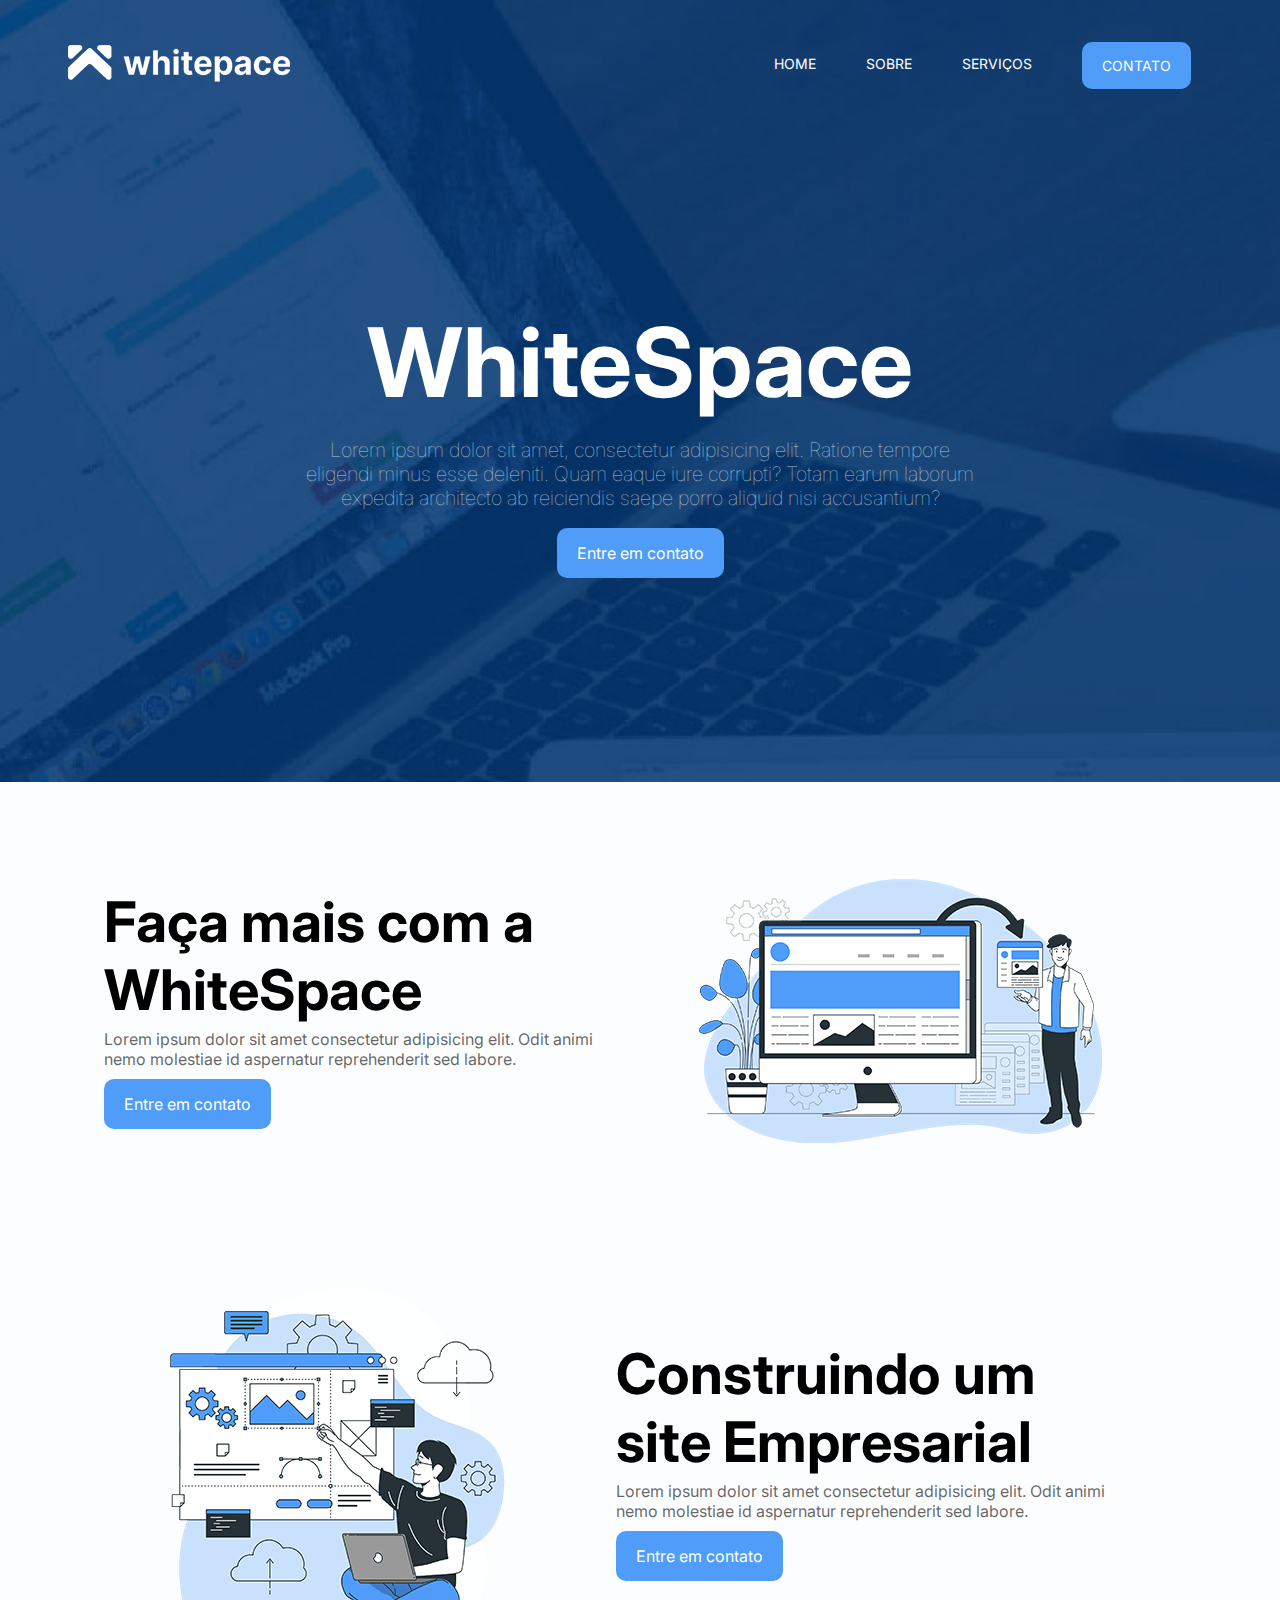
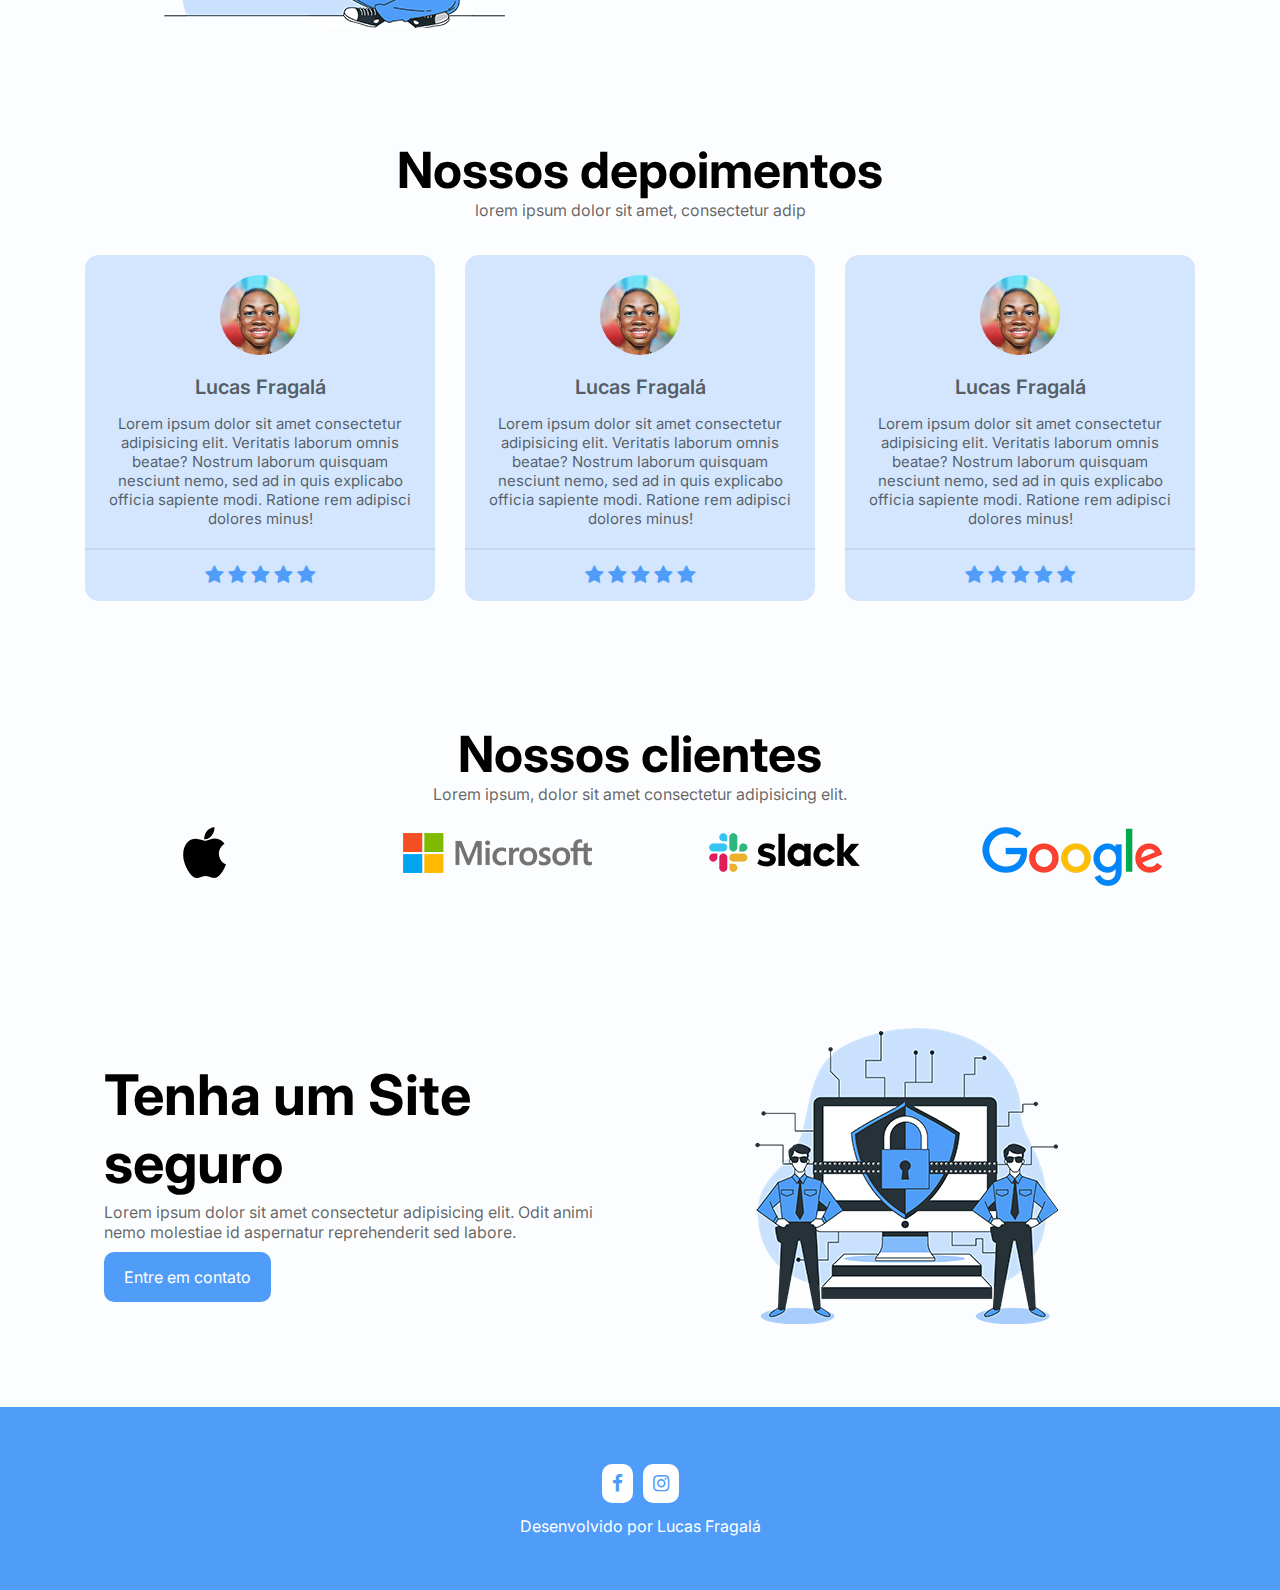
==== index.html @ 763b3b1a "Initial commit" ====
<!DOCTYPE html>
<html lang="pt-br">
<head>
    <meta charset="UTF-8">
    <meta name="viewport" content="width=device-width, initial-scale=1.0">
    <link rel="stylesheet" href="https://cdnjs.cloudflare.com/ajax/libs/font-awesome/4.7.0/css/font-awesome.css" integrity="sha512-5A8nwdMOWrSz20fDsjczgUidUBR8liPYU+WymTZP1lmY9G6Oc7HlZv156XqnsgNUzTyMefFTcsFH/tnJE/+xBg==" crossorigin="anonymous" referrerpolicy="no-referrer" />
    <link rel="stylesheet" href="CSS/style.css">
    <title>Site Empresa</title>
</head>
<body>
    <header style="background-image: url('img/img/background-home.jpg')">
        <div class="container">
            <nav>
                <a href="index.html">
                    <img src="img/img/logo.png" alt="">
                </a>
                <ul class="ul">
                    <a href="index.html">Home</a>
                    <a href="sobre.html">Sobre</a>
                    <a href="servicos.html">Serviços</a>
                    <a class="btn" href="contato.html">Contato</a>
                    <div class="close-icon" onclick="closeMenu()">
                        <i class="fa fa-times-circle"></i>
                    </div>
                </ul>
                <div class="menu-icon" onclick="openMenu()">
                    <i class="fa fa-bars"></i>
                </div>
            </nav>

            <section class="banner">
                <div class="banner-text">
                    <h1>WhiteSpace</h1>
                    <p>Lorem ipsum dolor sit amet, consectetur adipisicing elit. Ratione tempore eligendi minus esse deleniti. Quam eaque iure corrupti? Totam earum laborum expedita architecto ab reiciendis saepe porro aliquid nisi accusantium?</p>
                    <a href="contato.html" class="btn animate-btn">Entre em contato</a>
                </div>
            </section>
        </div>
    </header>

    <section class="faca-mais">
        <div class="container">
            <div class="faca-mais-text">
                <h3>Faça mais com a WhiteSpace</h3>
                <p>Lorem ipsum dolor sit amet consectetur adipisicing elit. Odit animi nemo molestiae id aspernatur reprehenderit sed labore.</p>
                <a href="contato.html" class="btn animate-btn">Entre em contato</a>
            </div>
            <div class="faca-mais-img">
                <img src="img/img/img-1.png" alt="">
            </div>
        </div>
    </section>


    <section class="faca-mais">
        <div class="container">
            <div class="faca-mais-img">
                <img src="img/img/img-2.png" alt="">
            </div>
            <div class="faca-mais-text">
                <h3>Construindo um site Empresarial</h3>
                <p>Lorem ipsum dolor sit amet consectetur adipisicing elit. Odit animi nemo molestiae id aspernatur reprehenderit sed labore.</p>
                <a href="contato.html" class="btn animate-btn">Entre em contato</a>
            </div>
        </div>
    </section>


    <section class="depoimentos">
        <div class="container">
            <h3>Nossos depoimentos</h3>
            <p>lorem ipsum dolor sit amet, consectetur adip</p>
            <div class="cards">

                <!-- CARD 1 -->    

                <div class="card-item">
                    <img src="img/img/me.jpg" alt="Nome da pessoa">
                    <p class="nome-user">Lucas Fragalá</p>
                    <p class="depoimento-user">Lorem ipsum dolor sit amet consectetur adipisicing elit. Veritatis laborum omnis beatae? Nostrum laborum quisquam nesciunt nemo, sed ad in quis explicabo officia sapiente modi. Ratione rem adipisci dolores minus!</p>
                    <div class="estrelas">
                        <i class="fa fa-star" aria-hidden="true"></i>
                        <i class="fa fa-star" aria-hidden="true"></i>
                        <i class="fa fa-star" aria-hidden="true"></i>
                        <i class="fa fa-star" aria-hidden="true"></i>
                        <i class="fa fa-star" aria-hidden="true"></i>
                    </div>
                </div>

                <!-- CARD 1 -->

                <!-- CARD 2 -->    

                <div class="card-item">
                    <img src="img/img/me.jpg" alt="Nome da pessoa">
                    <p class="nome-user">Lucas Fragalá</p>
                    <p class="depoimento-user">Lorem ipsum dolor sit amet consectetur adipisicing elit. Veritatis laborum omnis beatae? Nostrum laborum quisquam nesciunt nemo, sed ad in quis explicabo officia sapiente modi. Ratione rem adipisci dolores minus!</p>
                    <div class="estrelas">
                        <i class="fa fa-star" aria-hidden="true"></i>
                        <i class="fa fa-star" aria-hidden="true"></i>
                        <i class="fa fa-star" aria-hidden="true"></i>
                        <i class="fa fa-star" aria-hidden="true"></i>
                        <i class="fa fa-star" aria-hidden="true"></i>
                    </div>
                </div>

                <!-- CARD 2 -->

                <!-- CARD 3 -->    

                <div class="card-item">
                    <img src="img/img/me.jpg" alt="Nome da pessoa">
                    <p class="nome-user">Lucas Fragalá</p>
                    <p class="depoimento-user">Lorem ipsum dolor sit amet consectetur adipisicing elit. Veritatis laborum omnis beatae? Nostrum laborum quisquam nesciunt nemo, sed ad in quis explicabo officia sapiente modi. Ratione rem adipisci dolores minus!</p>
                    <div class="estrelas">
                        <i class="fa fa-star" aria-hidden="true"></i>
                        <i class="fa fa-star" aria-hidden="true"></i>
                        <i class="fa fa-star" aria-hidden="true"></i>
                        <i class="fa fa-star" aria-hidden="true"></i>
                        <i class="fa fa-star" aria-hidden="true"></i>
                    </div>
                </div>

                <!-- CARD 3 -->
            </div>
        </div>
    </section>


    <section class="clientes">
        <div class="container">
            <h3>Nossos clientes</h3>
            <p>Lorem ipsum, dolor sit amet consectetur adipisicing elit.</p>
            <div>
                <img src="img/img/apple.png" alt="">
                <img src="img/img/microsoft.png" alt="">
                <img src="img/img/slack.png" alt="">
                <img src="img/img/google.png" alt="">
            </div>
        </div>
    </section>


    <section class="faca-mais">
        <div class="container">
            <div class="faca-mais-text">
                <h3>Tenha um Site seguro</h3>
                <p>Lorem ipsum dolor sit amet consectetur adipisicing elit. Odit animi nemo molestiae id aspernatur reprehenderit sed labore.</p>
                <a href="contato.html" class="btn animate-btn">Entre em contato</a>
            </div>
            <div class="faca-mais-img">
                <img src="img/img/security.png" alt="">
            </div>
        </div>
    </section>


    <footer class="footer">
        <div class="container">
            <div class="links">
                <a href="#"> <i class="fa fa-facebook"></i> </a>
                <a href="#"> <i class="fa fa-instagram"></i> </a>
            </div>
            <p>Desenvolvido por Lucas Fragalá</p>
        </div>
    </footer>

    <script src="js/main.js"></script>
</body>
</html>
---- CSS/style.css ----
@import url('https://fonts.googleapis.com/css2?family=Inter:wght@100..900&display=swap');
*{
    margin: 0;
    padding: 0;
    box-sizing: border-box;
    text-decoration: none;
    outline: none;
    font-family: "Inter", sans-serif;
}

body{
    background-color: #f1f6fc31;
}

section, footer {
    padding: 54px 0;
}

h3{
    font-size: 50px;
}

p{
    color: #0000009c;
}

.container {
    max-width: 1400px;
    margin: 0 auto;
    padding: 0 5%;
}

.btn {
    background-color: #4f9cf9;
    color: white;
    padding: 15px 20px;
    border-radius: 10px;
    cursor: pointer;
    display: inline-block;
    transition: 0.1s;
}

.btn.animate-btn{
    animation: animate-outline 1s ease-out infinite;
}

.btn:hover {
    background-color: #3580db;
}

@keyframes animate-outline {
    from{
        outline: 0px solid #4f9bf98a;
    }
    to{
        outline: 15px solid #4f9bf900;
    }
}

header {
    background-position: center;
    background-size: cover;
    background-attachment: fixed;
}

nav {
    display: flex;
    align-items: center;
    justify-content: space-between;
    padding-top: 30px;
}

nav ul {
    display: flex;
    align-items: center;
}

nav ul a {
    color: white;
    margin: 0 25px;
    text-transform: uppercase;
    font-size: 14px;
    display: block;
}

nav ul a:not(.btn)::after {
    content: "";
    background-color: #4f9cf9;
    height: 3px;
    width: 0%;
    display: block;
    margin: 0 auto;
    transition: 0.3s;
}

nav ul a:hover::after {
    width: 100%;
}



/* MENU MOBILE */

nav .menu-icon {
    cursor: pointer;
    font-size: 25px;
    color: white;
    display: none;
}

nav .close-icon {
    display: none;
    font-size: 30px;
    color: white;
    cursor: pointer;
}


.banner {
    display: flex;
    justify-content: center;
}

.banner-text {
    margin: 150px;
    text-align: center;
    padding: 0 90px;
}

.banner .banner-text h1 {
    font-size: 96px;
    color: white;
}

.banner .banner-text p {
    font-size: 20px;
    color: #ffffffb7;
    font-weight: lighter;
    margin: 18px 0;
}

/* FACA MAIS */

.faca-mais .container {
    display: flex;
    align-items: center;
}

.faca-mais .faca-mais-text {
    width: 50%;
    padding: 0 40px;
}

.faca-mais .faca-mais-text h3 {
    font-size: 56px;
}

.faca-mais .faca-mais-text p {
    margin: 5px 0 10px 0;
}

.faca-mais .faca.mais-img {
    width: 50%;
}

.faca-mais .faca.mais-img img {
    width: 100%;
}


/* DEPOIMENTOS */

.depoimentos h3 {
    text-align: center;
}

.depoimentos p {
    margin-bottom: 20px;
    text-align: center;
}

.cards {
    display: flex;
    justify-content: center;
    flex-wrap: wrap;
}

.depoimentos .card-item {
    background-color: #d3e6fd;
    margin: 15px;
    border-radius: 14px;
    text-align: center;
    width: 350px;
    transition: 0.3s;
}

.depoimentos .card-item img {
    border-radius: 100px;
    width: 80px;
    display: block;
    margin: 20px auto;
}

.depoimentos .card-item .nome-user {
    font-weight: 600;
    font-size: 20px;
    margin-bottom: 15px;
    transition: 0.5s;
}

.depoimentos .card-item .depoimento-user {
    font-size: 15px;
    padding: 0 15px;
    transition: 0.5s;
}

.depoimentos .card-item .estrelas {
    margin: 15px 0;
    border-top: 2px solid #71767a23;
}

.depoimentos .card-item .estrelas i {
    color: #4f9cf9;
    margin-top: 15px;
    font-size: 20px;
    transition: 0.5s;
}

.depoimentos .card-item:hover {
    background-color: #4f9cf9;
    margin-top: -5px;
}

.depoimentos .card-item:hover .nome-user, 
.depoimentos .card-item:hover .depoimento-user,
.depoimentos .card-item:hover .estrelas i {
    color: white;
}


/* CLIENTES */

.clientes h3,
.clientes p {
    text-align: center;
}

.clientes .container div{
    display: flex;
    align-items: center;
    justify-content: space-around;
    flex-wrap: wrap;
}


/* FOOTER */

.footer {
    background-color: #4f9cf9;
    text-align: center;
}

.footer i {
    color: #4f9cf9;
    font-size: 19px;
    background-color: white;
    border-radius: 10px;
    padding: 10px;
    margin: 3px;
}

.footer p {
    margin-top: 10px;
    color: white;
}


/* PÁGINA SOBRE */

.sobre .container{
    display: flex;
    align-items: center;
    justify-content: space-between;
}

.sobre .sobre-text{
    width: 50%;
    padding-right: 40px;
}

.sobre .sobre-text p {
    margin: 18px 0;
    color: #000000a6;
}

.sobre .sobre-img {
    width: 50%;
}

.sobre .sobre-img img {
    width: 100%;
    border-radius: 10px;
}



/* PÁGINA SERVIÇOS */

.servicos h3 {
    text-align: center;
}

.servicos .container > p {
    text-align: center;
}

.servicos .rows-cards{
    display: flex;
    justify-content: center;
    margin-top: 20px;
    flex-wrap: wrap;
}

.servicos .row-card-item{
    background-color: #d3e6fd;
    width: 350px;
    padding: 20px;
    border-radius: 14px;
    margin: 20px;
    transition: 0.5s;
}

.servicos .row-card-item:hover {
    background-color: #4f9cf9
}

.servicos .row-card-item:hover p{
    color: white;
}

.servicos .row-card-item img {
    background-color: #4f9cf9;
    border-radius: 14px;
    width: 70px;
    padding: 9px;
}

.servico .row-card-item p.nome-servico {
    margin: 5px 0;
    transition: 0.5s;
}

.servico .row-card-item p.descricao-servico {
    transition: 0.5s;
}

    /* DADOS SERVIÇOS */

.dados{
    background: #d3e6fd;
}    

.dados .container{
    display: flex;
    justify-content: center;
    flex-wrap: wrap;
}

.dados .dados-item{
    text-align: center;
    margin: 15px;
    color: #000000be;
}

.dados .dados-item img{
    background-color:  #4f9cf9;
    border-radius: 14px;
    padding: 10px;
    margin-bottom: 15px;
    width: 80px;
}

.dados .dados-item p {
    font-size: 18px;
}

.dados .dados-item p strong {
    font-size: 28px;
}


    /* PÁGINA CONTATO */

.contato-info{
    display: flex;
    justify-content: space-between;
    margin-top: 50px;
}    

.contato-info .left-side{
    width: 50%;
    padding: 30px;
    background-color: #4f9cf9;
    border-radius: 14px;
    margin-right: 50px;
    height: fit-content;
}

.contato-info .left-side div {
    display: flex;
    align-items: center;
    margin-top: 10px; 
}

.contato-info .left-side div i {
    font-size: 24px;
    margin-right: 20px;
    color: white;
}

.contato-info .left-side div p {
    font-size: 17px;
    color: white;
}

.contato-info .right-side {
    width: 50%;
}

.contato-info .right-side input {
    display: block;
    width: 100%;
    margin-bottom: 10px;
    height: 47px;
    padding: 15px;
    border-radius: 9px;
    transition: 0.5s;
    border: 1px solid #f1f1f1;
    color: #212121;
    font-weight: lighter;
}

.contato-info .right-side input:focus,
.contato-info .right-side textarea:focus{
    border-color: #4f9cf9;
}

.contato-info .right-side textarea {
    border: 1px solid #f1f1f1;
    color: #212121;
    border-radius: 9px;
    margin-bottom: 10px;
    padding: 15px;
    width: 100%;
    transition: 0.5s;
    resize: none;
}

.contato-info .right-side button {
    border: none;
}


@media(max-width: 830px){
    /* MENU MOBILE */
    .ul{
        position: fixed;
        top: 0;
        left: 0;
        background: #184b88;
        width: 100%;
        height: 100%;
        flex-direction: column;
        align-items: center;
        justify-content: center;
        clip-path: circle(0% at 100% 0);
        transition: 0.7s;
    }

    .ul.open {
        clip-path: circle(141.4% at 100% 0);
    }
    .ul a {
        margin: 10px 0;
        font-size: 16px;
    }
    nav .menu-icon{
        display: block;
    }
    nav .close-icon {
        display: block;
        position: absolute;
        top: 46px;
        right: 28px;
    }

    /* PÁGINA HOME RESPONSIVO */


    .banner .banner-text{
        padding: 0;
        margin: 80px;
    }
    .banner .banner-text h1{
        font-size: 80px;
    }

    .banner .banner-text p{
        font-size: 15px;
    }


    /* PÁGINA HOME RESPONSIVO */


    .faca-mais .faca-mais-text {
        margin-top: 10px;
        padding: 0 20px;
        order: 1;
    }
    .faca-mais .container{
        flex-direction: column;
    }
    .faca-mais .faca-mais-text h3{
        font-size: 48px;
    }
    .faca-mais .faca-mais-text,
    .faca-mais .faca-mais-img{
        width: 100%;
    }

    .depoimentos .card-item{
        width: 100%;
    }


    /* PÁGINA SOBRE RESPONSIVO */

    .sobre .container{
        flex-direction: column-reverse;
    }

    .sobre .sobre-img,
    .sobre .sobre-text{
        width: 100%;
    }

    .sobre .sobre-text{
        margin-top: 40px;
    }

    /* PÁGINA CONTATO RESPONSIVO */

    .contato .contato-info{
        flex-direction: column;
    }
    .contato-info .right-side,
    .contato-info .left-side{
        width: 100%;
    }

    .contato-info .right-side{
        margin-bottom: 30px;
    }

    .contato-info .left-side{
        margin-bottom: 50px;
    }
}

@media (max-width:500px) {
    .banner .banner-text h1{
        font-size: 50px;
    }
   
}
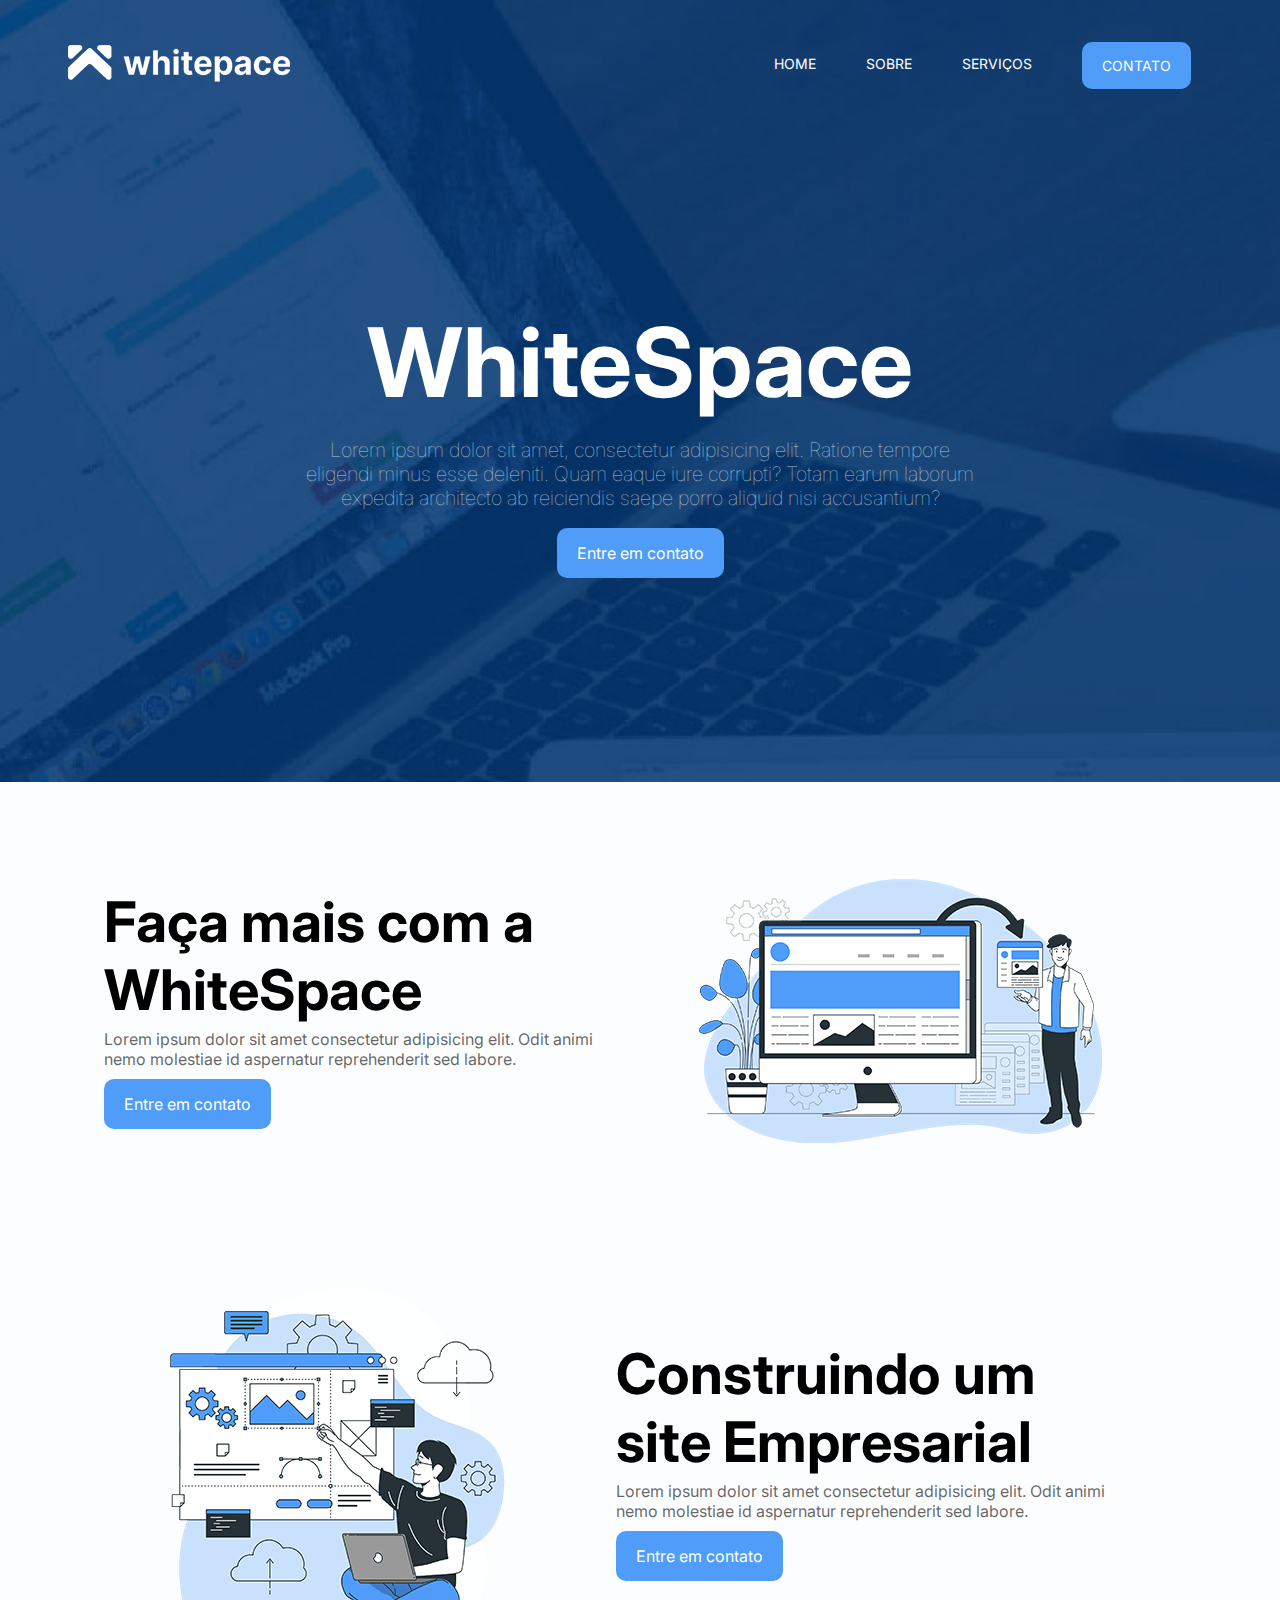
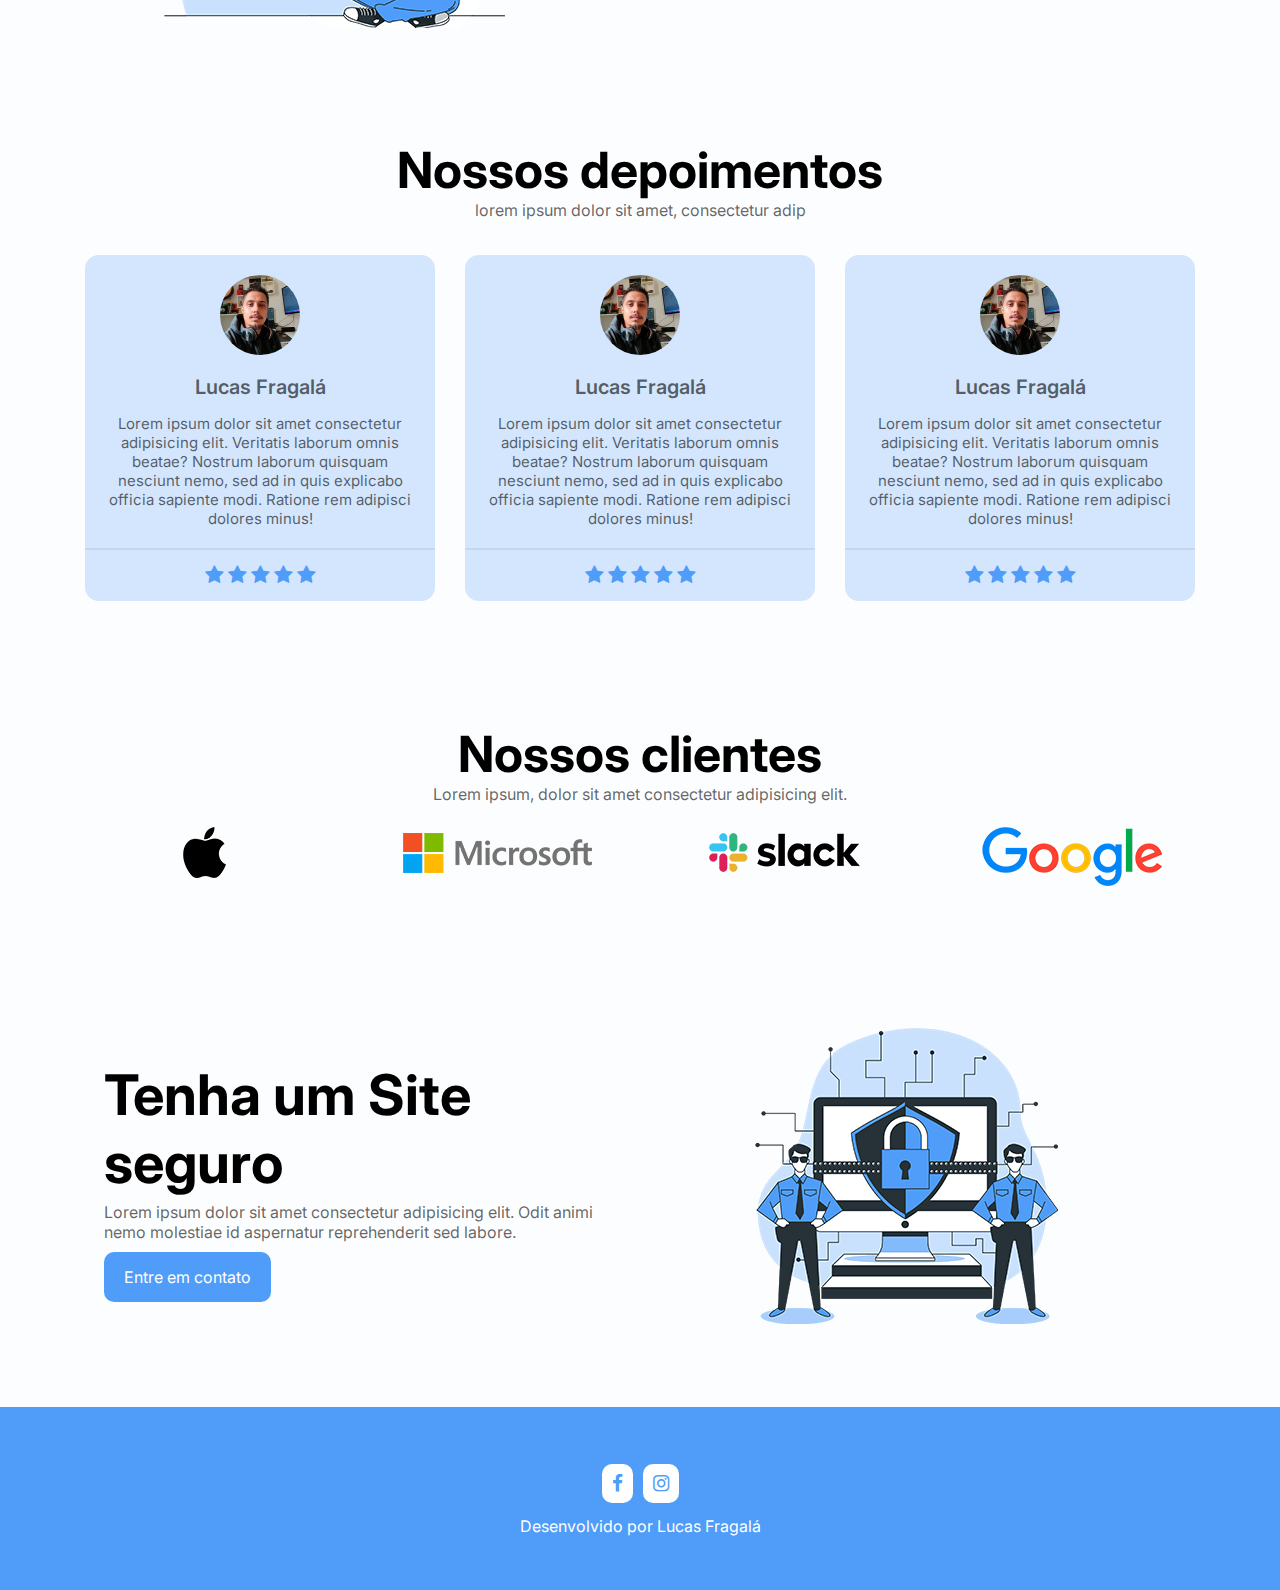
==== commit f7591314: "atualizando foto" ====
--- a/index.html
+++ b/index.html
@@ -32,7 +32,7 @@
                 <div class="banner-text">
                     <h1>WhiteSpace</h1>
                     <p>Lorem ipsum dolor sit amet, consectetur adipisicing elit. Ratione tempore eligendi minus esse deleniti. Quam eaque iure corrupti? Totam earum laborum expedita architecto ab reiciendis saepe porro aliquid nisi accusantium?</p>
-                    <a href="contato.html" class="btn animate-btn">Entre em contato</a>
+                    <a href="" class="btn animate-btn" onclick="enviarMensagemWhatsApp()">Entre em contato</a>
                 </div>
             </section>
         </div>
@@ -75,7 +75,7 @@
                 <!-- CARD 1 -->    
 
                 <div class="card-item">
-                    <img src="img/img/me.jpg" alt="Nome da pessoa">
+                    <img src="img/img/me.png" alt="Nome da pessoa">
                     <p class="nome-user">Lucas Fragalá</p>
                     <p class="depoimento-user">Lorem ipsum dolor sit amet consectetur adipisicing elit. Veritatis laborum omnis beatae? Nostrum laborum quisquam nesciunt nemo, sed ad in quis explicabo officia sapiente modi. Ratione rem adipisci dolores minus!</p>
                     <div class="estrelas">
@@ -92,7 +92,7 @@
                 <!-- CARD 2 -->    
 
                 <div class="card-item">
-                    <img src="img/img/me.jpg" alt="Nome da pessoa">
+                    <img src="img/img/me.png" alt="Nome da pessoa">
                     <p class="nome-user">Lucas Fragalá</p>
                     <p class="depoimento-user">Lorem ipsum dolor sit amet consectetur adipisicing elit. Veritatis laborum omnis beatae? Nostrum laborum quisquam nesciunt nemo, sed ad in quis explicabo officia sapiente modi. Ratione rem adipisci dolores minus!</p>
                     <div class="estrelas">
@@ -109,7 +109,7 @@
                 <!-- CARD 3 -->    
 
                 <div class="card-item">
-                    <img src="img/img/me.jpg" alt="Nome da pessoa">
+                    <img src="img/img/me.png" alt="Nome da pessoa">
                     <p class="nome-user">Lucas Fragalá</p>
                     <p class="depoimento-user">Lorem ipsum dolor sit amet consectetur adipisicing elit. Veritatis laborum omnis beatae? Nostrum laborum quisquam nesciunt nemo, sed ad in quis explicabo officia sapiente modi. Ratione rem adipisci dolores minus!</p>
                     <div class="estrelas">
